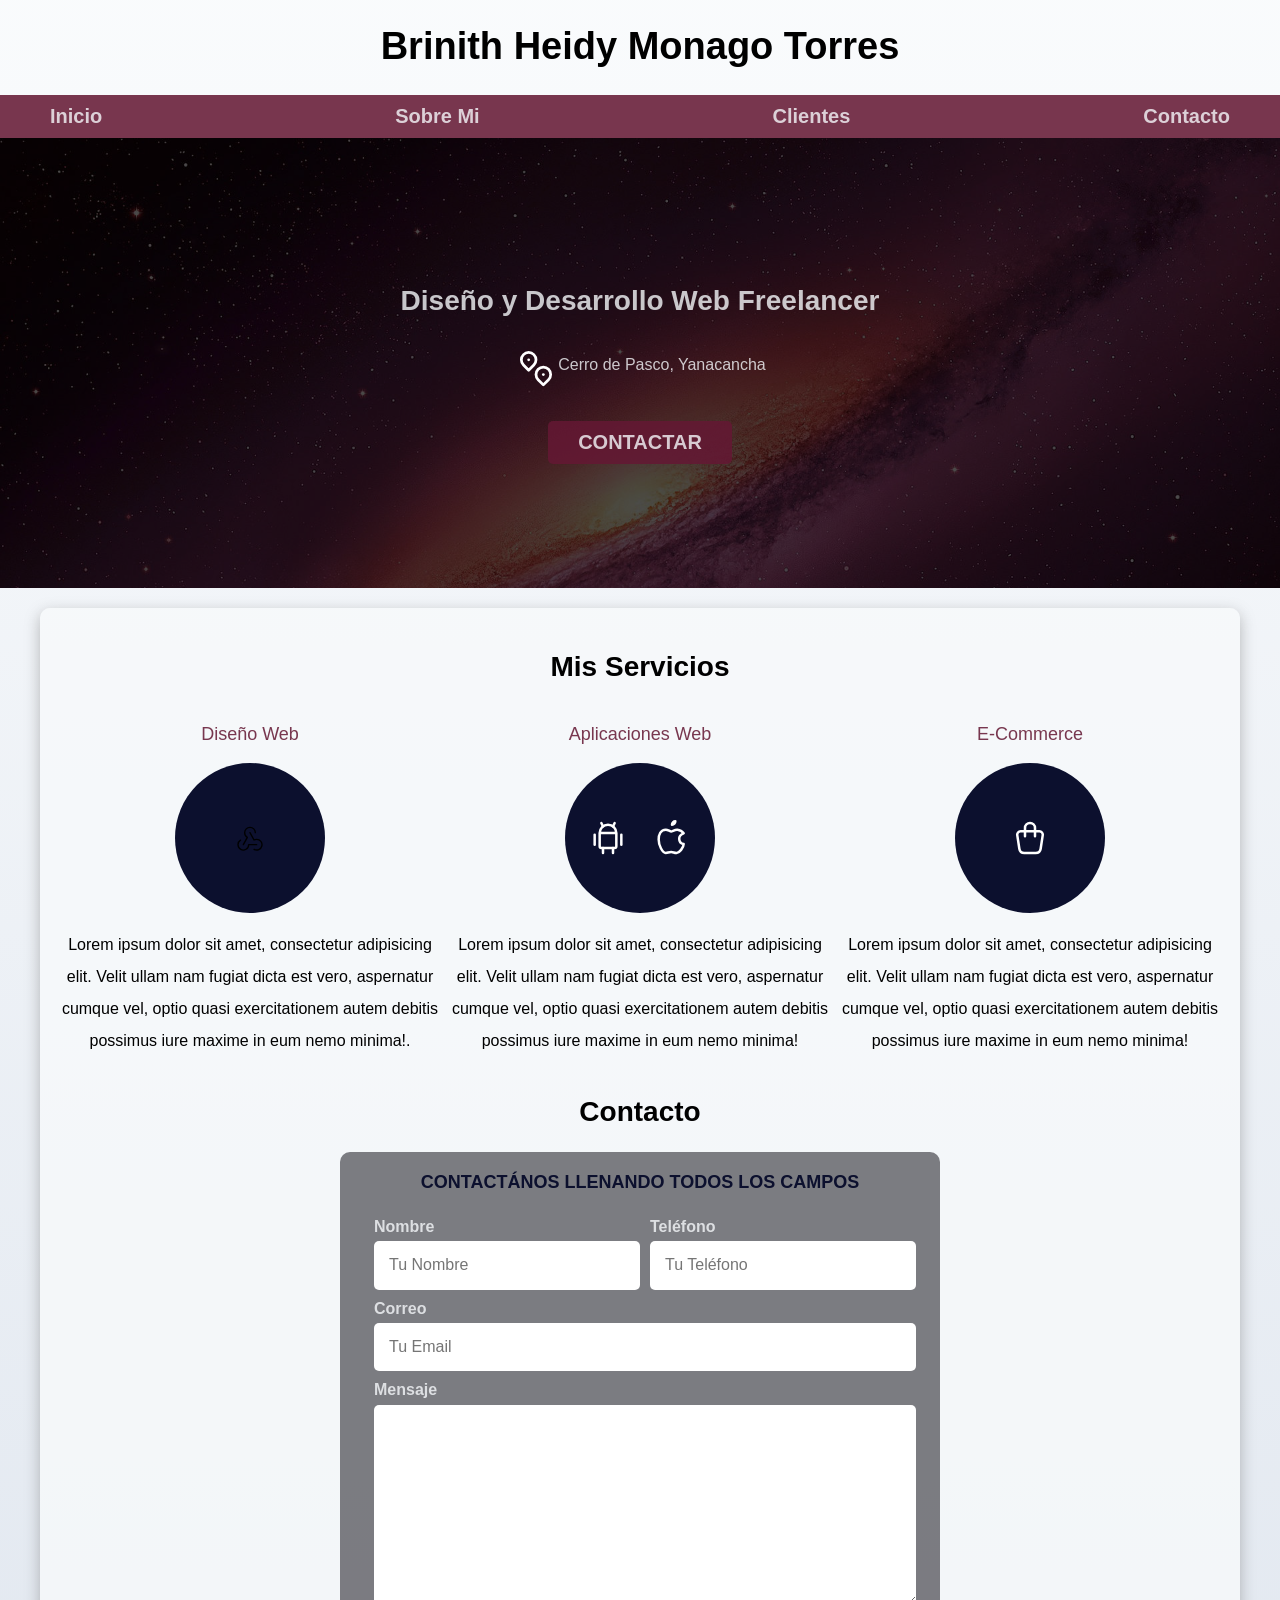
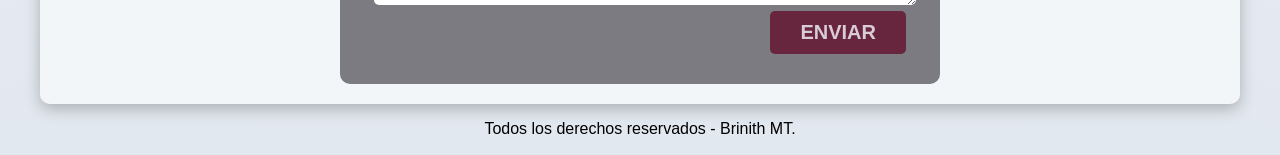
==== index.html @ 0daf90bd "primer commit" ====
<!DOCTYPE html>
<html lang="en">
<head>
    <meta charset="UTF-8">
    <meta name="viewport" content="width=device-width, initial-scale=1.0">
    <title>Diseñador Freelancer</title>
    <link rel="preload" href="css/normalize.css" as="style">
    <link rel="stylesheet" href="css/normalize.css">
    <link href="https://fonts.googleapis.com/css2?family=Krub:wght@400;700&display=swap" rel="stylesheet">
    <link rel="preload" href="css/styles.css" as="style">
    <link href="css/styles.css" rel="stylesheet">
</head>
<body>
    <header>
        <h1 class="titulo">Brinith Heidy Monago Torres</h1>
    </header>

    <div class="nav-bg">
        <nav class="navegacion-principal contenedor">
            <a href="inicio.html">Inicio</a>
            <a href="sobre-mi.html">Sobre Mi</a>
            <a href="clientes.html">Clientes</a>
            <a href="contacto.html">Contacto</a>
        </nav>
    </div>
    
    <section class="hero">
        <div class="contenido-hero">
            <h2>Diseño y Desarrollo Web <span> Freelancer</span></h2> 
            <div class="ubicacion">
                <svg xmlns="http://www.w3.org/2000/svg" width="44" height="44" viewBox="0 0 24 24" fill="none" stroke="#ffffff" stroke-width="1.5" stroke-linecap="round" stroke-linejoin="round" class="icon icon-tabler icons-tabler-outline icon-tabler-map-pins"><path stroke="none" d="M0 0h24v24H0z" fill="none"/><path d="M10.828 9.828a4 4 0 1 0 -5.656 0l2.828 2.829l2.828 -2.829" />
                    <path d="M8 7l0 .01" />
                    <path d="M18.828 17.828a4 4 0 1 0 -5.656 0l2.828 2.829l2.828 -2.829" />
                    <path d="M16 15l0 .01" />
                </svg>
                <p>Cerro de Pasco, Yanacancha</p>
            </div>
            <a class="boton" href="#">Contactar</a>
        </div> <!-- .contenido-hero --> 
    </section>
    
    <main class="contenedor sombra">
        <h2>Mis Servicios</h2>

        <div class="servicios">
            <section class="servicio">
                <h3>Diseño Web</h3>
                <div class="iconos">
                     <svg
            xmlns="http://www.w3.org/2000/svg"
            width="32"
            height="32"
            viewBox="0 0 24 24"
            fill="none"
            stroke="#000000"
            stroke-width="1"
            stroke-linecap="round"
            stroke-linejoin="round"
            >
            <path d="M4.876 13.61a4 4 0 1 0 6.124 3.39h6" />
            <path d="M15.066 20.502a4 4 0 1 0 1.934 -7.502c-.706 0 -1.424 .179 -2 .5l-3 -5.5" />
            <path d="M16 8a4 4 0 1 0 -8 0c0 1.506 .77 2.818 2 3.5l-3 5.5" />
            </svg>
                </div>
                <p>Lorem ipsum dolor sit amet, consectetur adipisicing elit. Velit ullam nam fugiat dicta est vero, aspernatur cumque vel, optio quasi exercitationem autem debitis possimus iure maxime in eum nemo minima!.</p>
            </section>
        
            <section class="servicio">
                <h3>Aplicaciones Web</h3>
                <div class="iconos">
                    <svg xmlns="http://www.w3.org/2000/svg" width="40" height="40" viewBox="0 0 24 24" fill="none" stroke="#ffffff" stroke-width="1.5" stroke-linecap="round" stroke-linejoin="round" class="icon icon-tabler icons-tabler-outline icon-tabler-brand-android"><path stroke="none" d="M0 0h24v24H0z" fill="none"/><path d="M4 10l0 6" /><path d="M20 10l0 6" /><path d="M7 9h10v8a1 1 0 0 1 -1 1h-8a1 1 0 0 1 -1 -1v-8a5 5 0 0 1 10 0" />
                        <path d="M8 3l1 2" />
                        <path d="M16 3l-1 2" />
                        <path d="M9 18l0 3" />
                        <path d="M15 18l0 3" />
                    </svg>
                    <svg xmlns="http://www.w3.org/2000/svg" width="40" height="40" viewBox="0 0 24 24" fill="none" stroke="#ffffff" stroke-width="1.5" stroke-linecap="round" stroke-linejoin="round" class="icon icon-tabler icons-tabler-outline icon-tabler-brand-apple">
                        <path stroke="none" d="M0 0h24v24H0z" fill="none"/>
                        <path d="M8.286 7.008c-3.216 0 -4.286 3.23 -4.286 5.92c0 3.229 2.143 8.072 4.286 8.072c1.165 -.05 1.799 -.538 3.214 -.538c1.406 0 1.607 .538 3.214 .538s4.286 -3.229 4.286 -5.381c-.03 -.011 -2.649 -.434 -2.679 -3.23c-.02 -2.335 2.589 -3.179 2.679 -3.228c-1.096 -1.606 -3.162 -2.113 -3.75 -2.153c-1.535 -.12 -3.032 1.077 -3.75 1.077c-.729 0 -2.036 -1.077 -3.214 -1.077" />
                        <path d="M12 4a2 2 0 0 0 2 -2a2 2 0 0 0 -2 2" />
                    </svg>
                    
                </div>
                <p>Lorem ipsum dolor sit amet, consectetur adipisicing elit. Velit ullam nam fugiat dicta est vero, aspernatur cumque vel, optio quasi exercitationem autem debitis possimus iure maxime in eum nemo minima!</p>
            </section>

            <section class="servicio">
                <h3>E-Commerce</h3>
                <div class="iconos">
                    <svg xmlns="http://www.w3.org/2000/svg" width="40" height="40" viewBox="0 0 24 24" fill="none" stroke="#ffffff" stroke-width="1.5" stroke-linecap="round" stroke-linejoin="round" class="icon icon-tabler icons-tabler-outline icon-tabler-shopping-bag"><path stroke="none" d="M0 0h24v24H0z" fill="none"/>
                        <path d="M6.331 8h11.339a2 2 0 0 1 1.977 2.304l-1.255 8.152a3 3 0 0 1 -2.966 2.544h-6.852a3 3 0 0 1 -2.965 -2.544l-1.255 -8.152a2 2 0 0 1 1.977 -2.304" />
                        <path d="M9 11v-5a3 3 0 0 1 6 0v5" />
                    </svg>
                </div>
                <p>Lorem ipsum dolor sit amet, consectetur adipisicing elit. Velit ullam nam fugiat dicta est vero, aspernatur cumque vel, optio quasi exercitationem autem debitis possimus iure maxime in eum nemo minima!</p>
            </section>
        </div> <!--.servicios-->
    
        <section>
            <h2>Contacto</h2>

            <form class="formulario">
                <fieldset>
                    <legend>Contactános llenando todos los campos</legend>

                    <div class="contenedor-campos">
                        <div class="campo">
                            <label>Nombre</label>
                            <input class="input-text" type="text" placeholder="Tu Nombre">
                        </div>

                        <div class="campo">
                            <label>Teléfono</label>
                            <input class="input-text" type="tel" placeholder="Tu Teléfono">
                        </div>

                        <div class="campo">
                            <label>Correo</label>
                            <input class="input-text" type="email" placeholder="Tu Email">
                        </div>
                
                        <div class="campo">
                            <label>Mensaje</label>
                            <textarea class="input-text"></textarea>
                        </div>
                    </div> <!-- .contenedor-campos -->

                    <div class="alinear-derecha flex">
                        <input class="boton w-sm-100" type="submit" value="Enviar">
                    </div>
                </fieldset>
            </form>
        </section>

    </main>
    
    <footer class="footer">
        <p>Todos los derechos reservados - Brinith MT.</p>
    </footer>



</body>
</html>
---- css/styles.css ----
:root {
    --blanco: #f8fafcc9;
    --oscuro: #171c49;
    --primario: #0c102e;
    --secundario: #641833dc;
    --gris: #515258bd;
    --grisClaro: #E2E8F0;
}
/*  Globales **/
html {
    font-size: 62.5%;
    box-sizing: border-box; /* Hack para Box Model **/
    scroll-snap-type: y mandatory;
}
/** Scroll Snap**/
.servicios,
.navegacion-principal,
.formulario {
    scroll-snap-align: center;
    scroll-snap-stop: always;
}

*, *:before, *:after {
    box-sizing: inherit;
}
body {
    font-size: 16px; /* 1rem = 10px */
    font-family: 'Gill Sans', sans-serif;
    background-image: linear-gradient(to top, var(--grisClaro) 0%, var(--blanco) 100% );
}
.contenedor {
    max-width: 120rem;
    margin: 0 auto;
}
.boton {
    background-color: var(--secundario);
    color: var(--blanco);
    padding: 1rem 3rem;
    margin-top: 3rem;
    font-size: 2rem;
    text-decoration: none;
    text-transform: uppercase;
    font-weight: bold;
    border-radius: .5rem;
    width: 90%;
    text-align: center;
    border: none;
}
@media (min-width: 768px) {
    .boton {
        width: auto;
    }
}
.boton:hover {
    cursor: pointer;
}

.sombra {
    box-shadow: 0px 5px 15px 0px rgba(112,112,112,0.48);
    background-color: var(--blanco);
    padding: 2rem;
    border-radius: 1rem;
}

/* Tipografia */
h1 {
    font-size: 3.8rem;
}
h2 {
    font-size: 2.8rem;
}
h3 {
    font-size: 1.8rem;
}
h1,h2,h3 {
    text-align: center;
}


/* Titulos */
.titulo span {
    font-size: 2rem;
}

/** Utilidades **/
.w-sm-100 {
    width: 100%;
}
@media (min-width: 768px) {
    .w-sm-100 {
        width: auto;
    }
}
.flex {
    display: flex;
}
.alinear-derecha {
    justify-content: flex-end;
}

/* Navegacion Principal */
.nav-bg {
    background-color: var(--secundario);
}
.navegacion-principal {
    display: flex;
    flex-direction: column;
}
@media (min-width: 768px) {
    .navegacion-principal {
        flex-direction: row;
        justify-content: space-between;
    }
}

.navegacion-principal a {
    display: block;
    text-align: center;
    color: var(--blanco);
    text-decoration: none;
    font-size: 2rem;
    font-weight: 700;
    padding: 1rem;
}
.navegacion-principal a:hover {
    background-color: var(--primario);
    color: var(--oscuro);
}

/* Hero */
.hero {
    background-image: url(../img/hero.jpg);
    background-repeat: no-repeat;
    background-size: cover;
    height: 450px;
    position: relative;
    margin-bottom: 2rem;
}
.contenido-hero {
    position: absolute;
    background-color: rgba( 0,0,0, .7 ); /** Anterior **/
    background-color: rgb( 0 0 0 / 70% );
    width: 100%;
    height: 100%;

    display: flex;
    flex-direction: column;
    align-items: center;
    justify-content: center;

}
.contenido-hero h2, 
.contenido-hero p {
    color: var(--blanco);
}
.contenido-hero .ubicacion {
    display: flex;
    align-items: flex-end;
}



/** Servicios **/
@media (min-width: 768px) {
    .servicios {
        display: grid;
        grid-template-columns: repeat(3, 1fr);
        column-gap: 1rem;
    }
}

.servicio {
    display: flex;
    flex-direction: column;
    align-items: center;
}
.servicio h3 {
    color: var(--secundario);
    font-weight: normal;
}
.servicio p {
    line-height: 2;
    text-align: center;
}
.servicio .iconos {
    height: 15rem;
    width: 15rem;
    background-color: var(--primario);
    border-radius: 50%;
    display: flex;
    justify-content: space-evenly;
    align-items: center;
}

/** Contacto **/
.formulario {
    background-color: var(--gris);
    width: min( 60rem, 100% ); /** Utilizar el valor más pequeño **/
    margin: 0 auto;
    padding: 2rem;
    border-radius: 1rem;
}

.formulario fieldset {
    border: none;
}
.formulario legend {
    text-align: center;
    font-size: 1.8rem;
    text-transform: uppercase;
    font-weight: 700;
    margin-bottom: 2rem;
    color: var(--primario);
}

@media (min-width: 768px) {
    .contenedor-campos {
        display: grid;
        grid-template-columns: 50% 50%;
        grid-template-rows: auto auto 20rem ;
        column-gap: 1rem;
    }

    .campo:nth-child(3),
    .campo:nth-child(4) {
        grid-column: 1 / 3;
    }
}
.campo {
    margin-bottom: 1rem;
}
.campo label {
    color: var(--blanco);
    font-weight: bold;
    margin-bottom: .5rem;
    display: block;
}
.campo textarea {
    height: 20rem;
}

.input-text {
    width: 100%;
    border: none;
    padding: 1.5rem;
    border-radius: .5rem;
}

/** Footer **/
.footer {
    text-align: center;
}
---- css/styles.css ----
:root {
    --blanco: #f8fafcc9;
    --oscuro: #171c49;
    --primario: #0c102e;
    --secundario: #641833dc;
    --gris: #515258bd;
    --grisClaro: #E2E8F0;
}
/*  Globales **/
html {
    font-size: 62.5%;
    box-sizing: border-box; /* Hack para Box Model **/
    scroll-snap-type: y mandatory;
}
/** Scroll Snap**/
.servicios,
.navegacion-principal,
.formulario {
    scroll-snap-align: center;
    scroll-snap-stop: always;
}

*, *:before, *:after {
    box-sizing: inherit;
}
body {
    font-size: 16px; /* 1rem = 10px */
    font-family: 'Gill Sans', sans-serif;
    background-image: linear-gradient(to top, var(--grisClaro) 0%, var(--blanco) 100% );
}
.contenedor {
    max-width: 120rem;
    margin: 0 auto;
}
.boton {
    background-color: var(--secundario);
    color: var(--blanco);
    padding: 1rem 3rem;
    margin-top: 3rem;
    font-size: 2rem;
    text-decoration: none;
    text-transform: uppercase;
    font-weight: bold;
    border-radius: .5rem;
    width: 90%;
    text-align: center;
    border: none;
}
@media (min-width: 768px) {
    .boton {
        width: auto;
    }
}
.boton:hover {
    cursor: pointer;
}

.sombra {
    box-shadow: 0px 5px 15px 0px rgba(112,112,112,0.48);
    background-color: var(--blanco);
    padding: 2rem;
    border-radius: 1rem;
}

/* Tipografia */
h1 {
    font-size: 3.8rem;
}
h2 {
    font-size: 2.8rem;
}
h3 {
    font-size: 1.8rem;
}
h1,h2,h3 {
    text-align: center;
}


/* Titulos */
.titulo span {
    font-size: 2rem;
}

/** Utilidades **/
.w-sm-100 {
    width: 100%;
}
@media (min-width: 768px) {
    .w-sm-100 {
        width: auto;
    }
}
.flex {
    display: flex;
}
.alinear-derecha {
    justify-content: flex-end;
}

/* Navegacion Principal */
.nav-bg {
    background-color: var(--secundario);
}
.navegacion-principal {
    display: flex;
    flex-direction: column;
}
@media (min-width: 768px) {
    .navegacion-principal {
        flex-direction: row;
        justify-content: space-between;
    }
}

.navegacion-principal a {
    display: block;
    text-align: center;
    color: var(--blanco);
    text-decoration: none;
    font-size: 2rem;
    font-weight: 700;
    padding: 1rem;
}
.navegacion-principal a:hover {
    background-color: var(--primario);
    color: var(--oscuro);
}

/* Hero */
.hero {
    background-image: url(../img/hero.jpg);
    background-repeat: no-repeat;
    background-size: cover;
    height: 450px;
    position: relative;
    margin-bottom: 2rem;
}
.contenido-hero {
    position: absolute;
    background-color: rgba( 0,0,0, .7 ); /** Anterior **/
    background-color: rgb( 0 0 0 / 70% );
    width: 100%;
    height: 100%;

    display: flex;
    flex-direction: column;
    align-items: center;
    justify-content: center;

}
.contenido-hero h2, 
.contenido-hero p {
    color: var(--blanco);
}
.contenido-hero .ubicacion {
    display: flex;
    align-items: flex-end;
}



/** Servicios **/
@media (min-width: 768px) {
    .servicios {
        display: grid;
        grid-template-columns: repeat(3, 1fr);
        column-gap: 1rem;
    }
}

.servicio {
    display: flex;
    flex-direction: column;
    align-items: center;
}
.servicio h3 {
    color: var(--secundario);
    font-weight: normal;
}
.servicio p {
    line-height: 2;
    text-align: center;
}
.servicio .iconos {
    height: 15rem;
    width: 15rem;
    background-color: var(--primario);
    border-radius: 50%;
    display: flex;
    justify-content: space-evenly;
    align-items: center;
}

/** Contacto **/
.formulario {
    background-color: var(--gris);
    width: min( 60rem, 100% ); /** Utilizar el valor más pequeño **/
    margin: 0 auto;
    padding: 2rem;
    border-radius: 1rem;
}

.formulario fieldset {
    border: none;
}
.formulario legend {
    text-align: center;
    font-size: 1.8rem;
    text-transform: uppercase;
    font-weight: 700;
    margin-bottom: 2rem;
    color: var(--primario);
}

@media (min-width: 768px) {
    .contenedor-campos {
        display: grid;
        grid-template-columns: 50% 50%;
        grid-template-rows: auto auto 20rem ;
        column-gap: 1rem;
    }

    .campo:nth-child(3),
    .campo:nth-child(4) {
        grid-column: 1 / 3;
    }
}
.campo {
    margin-bottom: 1rem;
}
.campo label {
    color: var(--blanco);
    font-weight: bold;
    margin-bottom: .5rem;
    display: block;
}
.campo textarea {
    height: 20rem;
}

.input-text {
    width: 100%;
    border: none;
    padding: 1.5rem;
    border-radius: .5rem;
}

/** Footer **/
.footer {
    text-align: center;
}
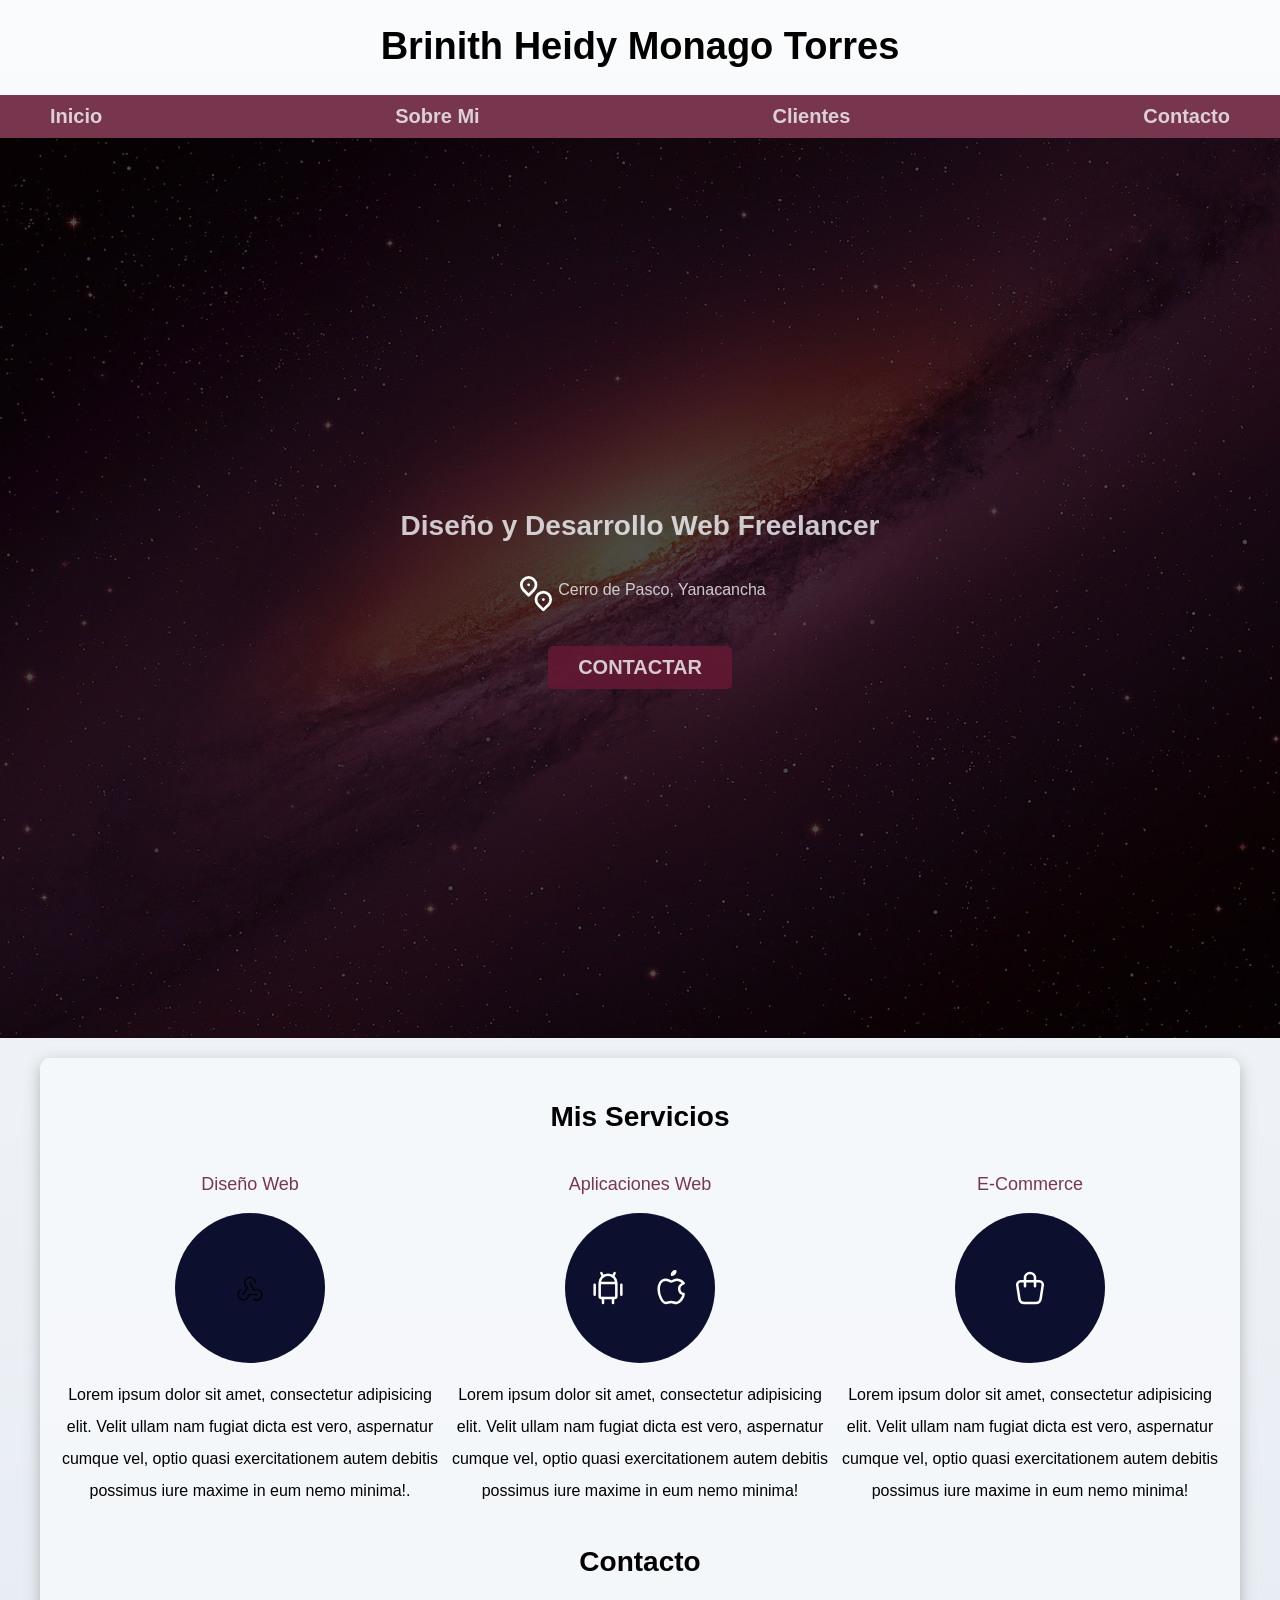
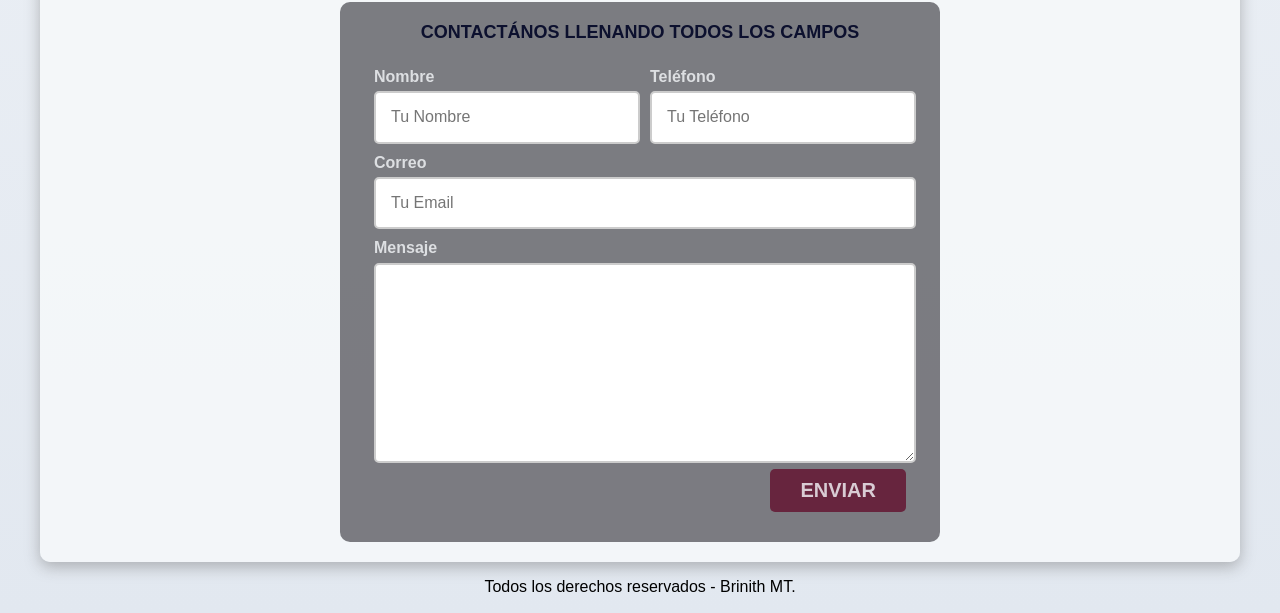
==== commit 8d6847a3: "Actualicé el java script" ====
--- a/index.html
+++ b/index.html
@@ -1,144 +1,153 @@
-<!DOCTYPE html>
-<html lang="en">
-<head>
-    <meta charset="UTF-8">
-    <meta name="viewport" content="width=device-width, initial-scale=1.0">
-    <title>Diseñador Freelancer</title>
-    <link rel="preload" href="css/normalize.css" as="style">
-    <link rel="stylesheet" href="css/normalize.css">
-    <link href="https://fonts.googleapis.com/css2?family=Krub:wght@400;700&display=swap" rel="stylesheet">
-    <link rel="preload" href="css/styles.css" as="style">
-    <link href="css/styles.css" rel="stylesheet">
-</head>
-<body>
-    <header>
-        <h1 class="titulo">Brinith Heidy Monago Torres</h1>
-    </header>
+    <!DOCTYPE html>
+    <html lang="en">
+    <head>
+        <meta charset="UTF-8">
+        <meta name="viewport" content="width=device-width, initial-scale=1.0">
+        <title>Diseñador Freelancer</title>
+        <link rel="preload" href="css/normalize.css" as="style">
+        <link rel="stylesheet" href="css/normalize.css">
+        <link href="https://fonts.googleapis.com/css2?family=Krub:wght@400;700&display=swap" rel="stylesheet">
+        <link rel="preload" href="css/styles.css" as="style">
+        <link href="css/styles.css" rel="stylesheet">
+    </head>
 
-    <div class="nav-bg">
-        <nav class="navegacion-principal contenedor">
-            <a href="inicio.html">Inicio</a>
-            <a href="sobre-mi.html">Sobre Mi</a>
-            <a href="clientes.html">Clientes</a>
-            <a href="contacto.html">Contacto</a>
-        </nav>
-    </div>
-    
-    <section class="hero">
-        <div class="contenido-hero">
-            <h2>Diseño y Desarrollo Web <span> Freelancer</span></h2> 
-            <div class="ubicacion">
-                <svg xmlns="http://www.w3.org/2000/svg" width="44" height="44" viewBox="0 0 24 24" fill="none" stroke="#ffffff" stroke-width="1.5" stroke-linecap="round" stroke-linejoin="round" class="icon icon-tabler icons-tabler-outline icon-tabler-map-pins"><path stroke="none" d="M0 0h24v24H0z" fill="none"/><path d="M10.828 9.828a4 4 0 1 0 -5.656 0l2.828 2.829l2.828 -2.829" />
-                    <path d="M8 7l0 .01" />
-                    <path d="M18.828 17.828a4 4 0 1 0 -5.656 0l2.828 2.829l2.828 -2.829" />
-                    <path d="M16 15l0 .01" />
+    <script src="js/script.js"></script>
+
+    </body>
+    <body>
+        <header>
+            <h1 class="titulo">Brinith Heidy Monago Torres</h1>
+        </header>
+
+        <div class="nav-bg">
+            <nav class="navegacion-principal contenedor">
+                <a href="inicio.html">Inicio</a>
+                <a href="sobre-mi.html">Sobre Mi</a>
+                <a href="clientes.html">Clientes</a>
+                <a href="contacto.html">Contacto</a>
+            </nav>
+        </div>
+        
+        <section class="hero">
+            <div class="contenido-hero">
+                <h2>Diseño y Desarrollo Web <span> Freelancer</span></h2> 
+                <div class="ubicacion">
+                    <svg xmlns="http://www.w3.org/2000/svg" width="44" height="44" viewBox="0 0 24 24" fill="none" stroke="#ffffff" stroke-width="1.5" stroke-linecap="round" stroke-linejoin="round" class="icon icon-tabler icons-tabler-outline icon-tabler-map-pins"><path stroke="none" d="M0 0h24v24H0z" fill="none"/><path d="M10.828 9.828a4 4 0 1 0 -5.656 0l2.828 2.829l2.828 -2.829" />
+                        <path d="M8 7l0 .01" />
+                        <path d="M18.828 17.828a4 4 0 1 0 -5.656 0l2.828 2.829l2.828 -2.829" />
+                        <path d="M16 15l0 .01" />
+                    </svg>
+                    <p>Cerro de Pasco, Yanacancha</p>
+                </div>
+                <a class="boton" href="#">Contactar</a>
+            </div> <!-- .contenido-hero --> 
+        </section>
+        
+        <button id="btnTop">ir arriba</button>
+            
+        
+        
+        <main class="contenedor sombra">
+            <h2>Mis Servicios</h2>
+
+            <div class="servicios">
+                <section class="servicio">
+                    <h3>Diseño Web</h3>
+                    <div class="iconos">
+                        <svg
+                xmlns="http://www.w3.org/2000/svg"
+                width="32"
+                height="32"
+                viewBox="0 0 24 24"
+                fill="none"
+                stroke="#000000"
+                stroke-width="1"
+                stroke-linecap="round"
+                stroke-linejoin="round"
+                >
+                <path d="M4.876 13.61a4 4 0 1 0 6.124 3.39h6" />
+                <path d="M15.066 20.502a4 4 0 1 0 1.934 -7.502c-.706 0 -1.424 .179 -2 .5l-3 -5.5" />
+                <path d="M16 8a4 4 0 1 0 -8 0c0 1.506 .77 2.818 2 3.5l-3 5.5" />
                 </svg>
-                <p>Cerro de Pasco, Yanacancha</p>
-            </div>
-            <a class="boton" href="#">Contactar</a>
-        </div> <!-- .contenido-hero --> 
-    </section>
-    
-    <main class="contenedor sombra">
-        <h2>Mis Servicios</h2>
+                    </div>
+                    <p>Lorem ipsum dolor sit amet, consectetur adipisicing elit. Velit ullam nam fugiat dicta est vero, aspernatur cumque vel, optio quasi exercitationem autem debitis possimus iure maxime in eum nemo minima!.</p>
+                </section>
+            
+                <section class="servicio">
+                    <h3>Aplicaciones Web</h3>
+                    <div class="iconos">
+                        <svg xmlns="http://www.w3.org/2000/svg" width="40" height="40" viewBox="0 0 24 24" fill="none" stroke="#ffffff" stroke-width="1.5" stroke-linecap="round" stroke-linejoin="round" class="icon icon-tabler icons-tabler-outline icon-tabler-brand-android"><path stroke="none" d="M0 0h24v24H0z" fill="none"/><path d="M4 10l0 6" /><path d="M20 10l0 6" /><path d="M7 9h10v8a1 1 0 0 1 -1 1h-8a1 1 0 0 1 -1 -1v-8a5 5 0 0 1 10 0" />
+                            <path d="M8 3l1 2" />
+                            <path d="M16 3l-1 2" />
+                            <path d="M9 18l0 3" />
+                            <path d="M15 18l0 3" />
+                        </svg>
+                        <svg xmlns="http://www.w3.org/2000/svg" width="40" height="40" viewBox="0 0 24 24" fill="none" stroke="#ffffff" stroke-width="1.5" stroke-linecap="round" stroke-linejoin="round" class="icon icon-tabler icons-tabler-outline icon-tabler-brand-apple">
+                            <path stroke="none" d="M0 0h24v24H0z" fill="none"/>
+                            <path d="M8.286 7.008c-3.216 0 -4.286 3.23 -4.286 5.92c0 3.229 2.143 8.072 4.286 8.072c1.165 -.05 1.799 -.538 3.214 -.538c1.406 0 1.607 .538 3.214 .538s4.286 -3.229 4.286 -5.381c-.03 -.011 -2.649 -.434 -2.679 -3.23c-.02 -2.335 2.589 -3.179 2.679 -3.228c-1.096 -1.606 -3.162 -2.113 -3.75 -2.153c-1.535 -.12 -3.032 1.077 -3.75 1.077c-.729 0 -2.036 -1.077 -3.214 -1.077" />
+                            <path d="M12 4a2 2 0 0 0 2 -2a2 2 0 0 0 -2 2" />
+                        </svg>
+                        
+                    </div>
+                    <p>Lorem ipsum dolor sit amet, consectetur adipisicing elit. Velit ullam nam fugiat dicta est vero, aspernatur cumque vel, optio quasi exercitationem autem debitis possimus iure maxime in eum nemo minima!</p>
+                </section>
 
-        <div class="servicios">
-            <section class="servicio">
-                <h3>Diseño Web</h3>
-                <div class="iconos">
-                     <svg
-            xmlns="http://www.w3.org/2000/svg"
-            width="32"
-            height="32"
-            viewBox="0 0 24 24"
-            fill="none"
-            stroke="#000000"
-            stroke-width="1"
-            stroke-linecap="round"
-            stroke-linejoin="round"
-            >
-            <path d="M4.876 13.61a4 4 0 1 0 6.124 3.39h6" />
-            <path d="M15.066 20.502a4 4 0 1 0 1.934 -7.502c-.706 0 -1.424 .179 -2 .5l-3 -5.5" />
-            <path d="M16 8a4 4 0 1 0 -8 0c0 1.506 .77 2.818 2 3.5l-3 5.5" />
-            </svg>
-                </div>
-                <p>Lorem ipsum dolor sit amet, consectetur adipisicing elit. Velit ullam nam fugiat dicta est vero, aspernatur cumque vel, optio quasi exercitationem autem debitis possimus iure maxime in eum nemo minima!.</p>
-            </section>
+                <section class="servicio">
+                    <h3>E-Commerce</h3>
+                    <div class="iconos">
+                        <svg xmlns="http://www.w3.org/2000/svg" width="40" height="40" viewBox="0 0 24 24" fill="none" stroke="#ffffff" stroke-width="1.5" stroke-linecap="round" stroke-linejoin="round" class="icon icon-tabler icons-tabler-outline icon-tabler-shopping-bag"><path stroke="none" d="M0 0h24v24H0z" fill="none"/>
+                            <path d="M6.331 8h11.339a2 2 0 0 1 1.977 2.304l-1.255 8.152a3 3 0 0 1 -2.966 2.544h-6.852a3 3 0 0 1 -2.965 -2.544l-1.255 -8.152a2 2 0 0 1 1.977 -2.304" />
+                            <path d="M9 11v-5a3 3 0 0 1 6 0v5" />
+                        </svg>
+                    </div>
+                    <p>Lorem ipsum dolor sit amet, consectetur adipisicing elit. Velit ullam nam fugiat dicta est vero, aspernatur cumque vel, optio quasi exercitationem autem debitis possimus iure maxime in eum nemo minima!</p>
+                </section>
+            </div> <!--.servicios-->
         
-            <section class="servicio">
-                <h3>Aplicaciones Web</h3>
-                <div class="iconos">
-                    <svg xmlns="http://www.w3.org/2000/svg" width="40" height="40" viewBox="0 0 24 24" fill="none" stroke="#ffffff" stroke-width="1.5" stroke-linecap="round" stroke-linejoin="round" class="icon icon-tabler icons-tabler-outline icon-tabler-brand-android"><path stroke="none" d="M0 0h24v24H0z" fill="none"/><path d="M4 10l0 6" /><path d="M20 10l0 6" /><path d="M7 9h10v8a1 1 0 0 1 -1 1h-8a1 1 0 0 1 -1 -1v-8a5 5 0 0 1 10 0" />
-                        <path d="M8 3l1 2" />
-                        <path d="M16 3l-1 2" />
-                        <path d="M9 18l0 3" />
-                        <path d="M15 18l0 3" />
-                    </svg>
-                    <svg xmlns="http://www.w3.org/2000/svg" width="40" height="40" viewBox="0 0 24 24" fill="none" stroke="#ffffff" stroke-width="1.5" stroke-linecap="round" stroke-linejoin="round" class="icon icon-tabler icons-tabler-outline icon-tabler-brand-apple">
-                        <path stroke="none" d="M0 0h24v24H0z" fill="none"/>
-                        <path d="M8.286 7.008c-3.216 0 -4.286 3.23 -4.286 5.92c0 3.229 2.143 8.072 4.286 8.072c1.165 -.05 1.799 -.538 3.214 -.538c1.406 0 1.607 .538 3.214 .538s4.286 -3.229 4.286 -5.381c-.03 -.011 -2.649 -.434 -2.679 -3.23c-.02 -2.335 2.589 -3.179 2.679 -3.228c-1.096 -1.606 -3.162 -2.113 -3.75 -2.153c-1.535 -.12 -3.032 1.077 -3.75 1.077c-.729 0 -2.036 -1.077 -3.214 -1.077" />
-                        <path d="M12 4a2 2 0 0 0 2 -2a2 2 0 0 0 -2 2" />
-                    </svg>
+            <section>
+                <h2>Contacto</h2>
+
+                <form class="formulario">
+                    <fieldset>
+                        <legend>Contactános llenando todos los campos</legend>
+
+                        <div class="contenedor-campos">
+                            <div class="campo">
+                                <label>Nombre</label>
+                                <input class="input-text" type="text" placeholder="Tu Nombre">
+                            </div>
+
+                            <div class="campo">
+                                <label>Teléfono</label>
+                                <input class="input-text" type="tel" placeholder="Tu Teléfono">
+                            </div>
+
+                            <div class="campo">
+                                <label>Correo</label>
+                                <input class="input-text" type="email" placeholder="Tu Email">
+                            </div>
                     
-                </div>
-                <p>Lorem ipsum dolor sit amet, consectetur adipisicing elit. Velit ullam nam fugiat dicta est vero, aspernatur cumque vel, optio quasi exercitationem autem debitis possimus iure maxime in eum nemo minima!</p>
+                            <div class="campo">
+                                <label>Mensaje</label>
+                                <textarea class="input-text"></textarea>
+                            </div>
+                        </div> <!-- .contenedor-campos -->
+
+                        <div class="alinear-derecha flex">
+                            <input class="boton w-sm-100" type="submit" value="Enviar">
+                        </div>
+                    </fieldset>
+                </form>
             </section>
 
-            <section class="servicio">
-                <h3>E-Commerce</h3>
-                <div class="iconos">
-                    <svg xmlns="http://www.w3.org/2000/svg" width="40" height="40" viewBox="0 0 24 24" fill="none" stroke="#ffffff" stroke-width="1.5" stroke-linecap="round" stroke-linejoin="round" class="icon icon-tabler icons-tabler-outline icon-tabler-shopping-bag"><path stroke="none" d="M0 0h24v24H0z" fill="none"/>
-                        <path d="M6.331 8h11.339a2 2 0 0 1 1.977 2.304l-1.255 8.152a3 3 0 0 1 -2.966 2.544h-6.852a3 3 0 0 1 -2.965 -2.544l-1.255 -8.152a2 2 0 0 1 1.977 -2.304" />
-                        <path d="M9 11v-5a3 3 0 0 1 6 0v5" />
-                    </svg>
-                </div>
-                <p>Lorem ipsum dolor sit amet, consectetur adipisicing elit. Velit ullam nam fugiat dicta est vero, aspernatur cumque vel, optio quasi exercitationem autem debitis possimus iure maxime in eum nemo minima!</p>
-            </section>
-        </div> <!--.servicios-->
-    
-        <section>
-            <h2>Contacto</h2>
+        </main>
+        
+        <footer class="footer">
+            <p>Todos los derechos reservados - Brinith MT.</p>
+        </footer>
 
-            <form class="formulario">
-                <fieldset>
-                    <legend>Contactános llenando todos los campos</legend>
-
-                    <div class="contenedor-campos">
-                        <div class="campo">
-                            <label>Nombre</label>
-                            <input class="input-text" type="text" placeholder="Tu Nombre">
-                        </div>
-
-                        <div class="campo">
-                            <label>Teléfono</label>
-                            <input class="input-text" type="tel" placeholder="Tu Teléfono">
-                        </div>
-
-                        <div class="campo">
-                            <label>Correo</label>
-                            <input class="input-text" type="email" placeholder="Tu Email">
-                        </div>
-                
-                        <div class="campo">
-                            <label>Mensaje</label>
-                            <textarea class="input-text"></textarea>
-                        </div>
-                    </div> <!-- .contenedor-campos -->
-
-                    <div class="alinear-derecha flex">
-                        <input class="boton w-sm-100" type="submit" value="Enviar">
-                    </div>
-                </fieldset>
-            </form>
-        </section>
-
-    </main>
-    
-    <footer class="footer">
-        <p>Todos los derechos reservados - Brinith MT.</p>
-    </footer>
+    </body>
+    <script src="js/script.js"></script>
+    </html>
 
 
-
-</body>
-</html>
--- a/css/styles.css
+++ b/css/styles.css
@@ -249,4 +249,90 @@
 /** Footer **/
 .footer {
     text-align: center;
+}
+
+
+
+/* ===============================
+   VALIDACIÓN VISUAL
+=============================== */
+
+.input-text {
+    border: 2px solid #ccc;
+    transition: border 0.3s ease;
+}
+
+/* Campo correcto */
+.input-text.correcto {
+    border-color: #22c55e; /* verde */
+}
+
+/* Campo con error */
+.input-text.error {
+    border-color: #ef4444; /* rojo */
+}
+
+/* ===============================
+   ANIMACIONES SCROLL
+=============================== */
+
+.animar {
+    opacity: 0;
+    transform: translateY(40px);
+    transition: all 0.6s ease;
+}
+
+.animar.visible {
+    opacity: 1;
+    transform: translateY(0);
+}
+
+/* BOTÓN FLOTANTE */
+.btn-flotante {
+    position: fixed;
+    bottom: 25px;
+    right: 25px;
+    background: #22c55e;
+    color: white;
+    font-size: 24px;
+    width: 60px;
+    height: 60px;
+    display: flex;
+    align-items: center;
+    justify-content: center;
+    border-radius: 50%;
+    text-decoration: none;
+    box-shadow: 0 5px 20px rgba(0,0,0,0.3);
+    z-index: 1000;
+
+    animation: flotar 2s infinite ease-in-out;
+    transition: 0.3s;
+}
+
+.btn-flotante:hover {
+    transform: scale(1.1);
+    background: #16a34a;
+}
+
+/* ANIMACIÓN */
+@keyframes flotar {
+    0% { transform: translateY(0); }
+    50% { transform: translateY(-8px); }
+    100% { transform: translateY(0); }
+}
+
+
+
+.hero {
+    height: 100vh;
+    background-image: url("../img/hero.jpg");
+    background-size: cover;
+    background-position: center;
+    background-repeat: no-repeat;
+}
+
+.contenido-hero {
+    position: relative;
+    z-index: 2;
+    transition: transform 0.1s linear;
 }
--- a/css/styles.css
+++ b/css/styles.css
@@ -249,4 +249,90 @@
 /** Footer **/
 .footer {
     text-align: center;
+}
+
+
+
+/* ===============================
+   VALIDACIÓN VISUAL
+=============================== */
+
+.input-text {
+    border: 2px solid #ccc;
+    transition: border 0.3s ease;
+}
+
+/* Campo correcto */
+.input-text.correcto {
+    border-color: #22c55e; /* verde */
+}
+
+/* Campo con error */
+.input-text.error {
+    border-color: #ef4444; /* rojo */
+}
+
+/* ===============================
+   ANIMACIONES SCROLL
+=============================== */
+
+.animar {
+    opacity: 0;
+    transform: translateY(40px);
+    transition: all 0.6s ease;
+}
+
+.animar.visible {
+    opacity: 1;
+    transform: translateY(0);
+}
+
+/* BOTÓN FLOTANTE */
+.btn-flotante {
+    position: fixed;
+    bottom: 25px;
+    right: 25px;
+    background: #22c55e;
+    color: white;
+    font-size: 24px;
+    width: 60px;
+    height: 60px;
+    display: flex;
+    align-items: center;
+    justify-content: center;
+    border-radius: 50%;
+    text-decoration: none;
+    box-shadow: 0 5px 20px rgba(0,0,0,0.3);
+    z-index: 1000;
+
+    animation: flotar 2s infinite ease-in-out;
+    transition: 0.3s;
+}
+
+.btn-flotante:hover {
+    transform: scale(1.1);
+    background: #16a34a;
+}
+
+/* ANIMACIÓN */
+@keyframes flotar {
+    0% { transform: translateY(0); }
+    50% { transform: translateY(-8px); }
+    100% { transform: translateY(0); }
+}
+
+
+
+.hero {
+    height: 100vh;
+    background-image: url("../img/hero.jpg");
+    background-size: cover;
+    background-position: center;
+    background-repeat: no-repeat;
+}
+
+.contenido-hero {
+    position: relative;
+    z-index: 2;
+    transition: transform 0.1s linear;
 }
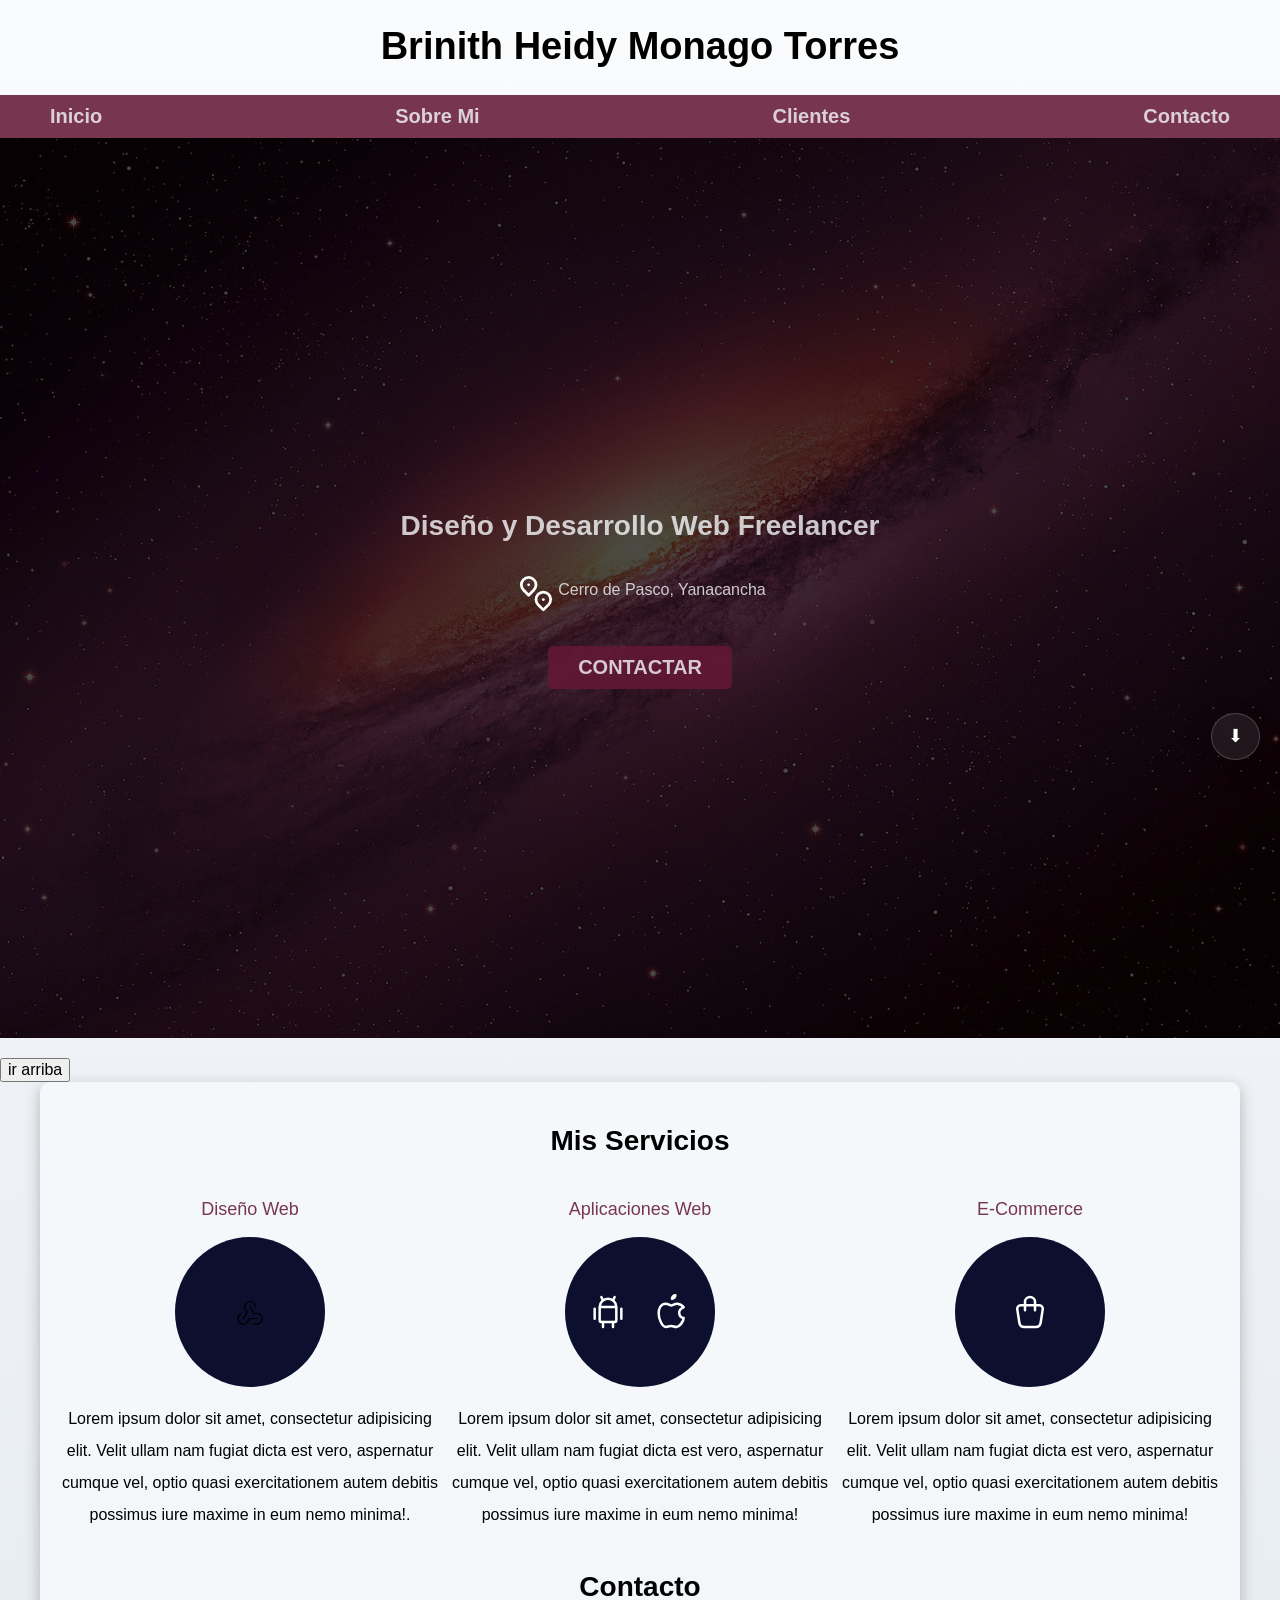
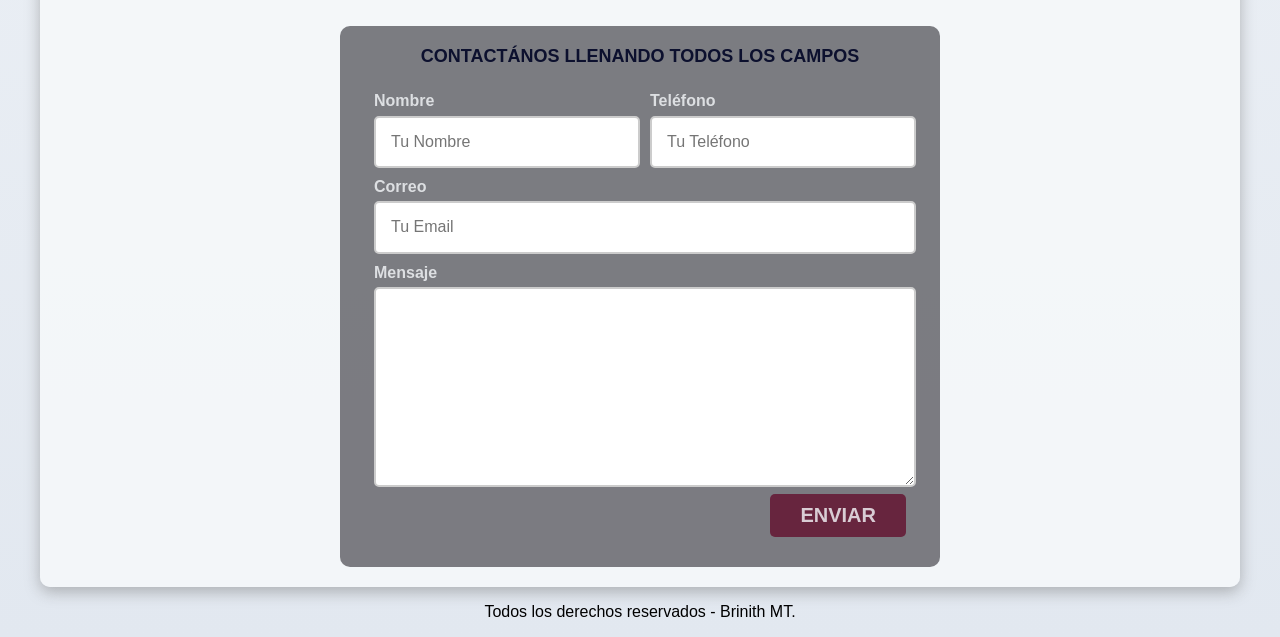
==== commit 98d3dc8e: "Actualicé el java script" ====
--- a/index.html
+++ b/index.html
@@ -12,6 +12,8 @@
     </head>
 
     <script src="js/script.js"></script>
+    <button id="btnAbajo" class="btn-scroll">⬇</button>
+    <button id="btnInicio" class="btn-scroll">🏠</button>
 
     </body>
     <body>
@@ -148,6 +150,4 @@
 
     </body>
     <script src="js/script.js"></script>
-    </html>
-
-
+    </html>
--- a/css/styles.css
+++ b/css/styles.css
@@ -335,4 +335,68 @@
     position: relative;
     z-index: 2;
     transition: transform 0.1s linear;
-}+}
+
+
+.btn-scroll {
+    position: fixed;
+    right: 20px;
+    padding: 12px 16px;
+    border-radius: 50%;
+    border: 1px solid rgba(255, 255, 255, 0.2);
+
+    background: rgba(255, 255, 255, 0.08);
+    backdrop-filter: blur(12px);
+    -webkit-backdrop-filter: blur(12px);
+
+    color: #fff;
+    font-size: 18px;
+    cursor: pointer;
+    z-index: 1000;
+
+    /* sombra elegante */
+    box-shadow: 0 8px 25px rgba(0,0,0,0.25);
+
+    /* animación base */
+    opacity: 0;
+    transform: translateY(20px) scale(0.9);
+    transition: all 0.35s ease;
+}
+
+/* mostrar con animación */
+.btn-scroll.show {
+    opacity: 1;
+    transform: translateY(0) scale(1);
+}
+
+/* hover elegante */
+.btn-scroll:hover {
+    transform: scale(1.15);
+    background: rgba(255, 255, 255, 0.15);
+    box-shadow: 0 10px 30px rgba(0,0,0,0.35);
+}
+
+/* efecto al hacer click */
+.btn-scroll:active {
+    transform: scale(0.95);
+}
+
+/* brillo sutil animado */
+.btn-scroll::before {
+    content: "";
+    position: absolute;
+    inset: 0;
+    border-radius: 50%;
+    background: linear-gradient(120deg, transparent, rgba(255,255,255,0.3), transparent);
+    opacity: 0;
+    transition: 0.4s;
+}
+
+.btn-scroll:hover::before {
+    opacity: 1;
+}
+
+/* posiciones */
+#btnTop { bottom: 80px; }
+#btnAbajo { bottom: 140px; }
+#btnInicio { bottom: 200px; }
--- a/css/styles.css
+++ b/css/styles.css
@@ -335,4 +335,68 @@
     position: relative;
     z-index: 2;
     transition: transform 0.1s linear;
-}+}
+
+
+.btn-scroll {
+    position: fixed;
+    right: 20px;
+    padding: 12px 16px;
+    border-radius: 50%;
+    border: 1px solid rgba(255, 255, 255, 0.2);
+
+    background: rgba(255, 255, 255, 0.08);
+    backdrop-filter: blur(12px);
+    -webkit-backdrop-filter: blur(12px);
+
+    color: #fff;
+    font-size: 18px;
+    cursor: pointer;
+    z-index: 1000;
+
+    /* sombra elegante */
+    box-shadow: 0 8px 25px rgba(0,0,0,0.25);
+
+    /* animación base */
+    opacity: 0;
+    transform: translateY(20px) scale(0.9);
+    transition: all 0.35s ease;
+}
+
+/* mostrar con animación */
+.btn-scroll.show {
+    opacity: 1;
+    transform: translateY(0) scale(1);
+}
+
+/* hover elegante */
+.btn-scroll:hover {
+    transform: scale(1.15);
+    background: rgba(255, 255, 255, 0.15);
+    box-shadow: 0 10px 30px rgba(0,0,0,0.35);
+}
+
+/* efecto al hacer click */
+.btn-scroll:active {
+    transform: scale(0.95);
+}
+
+/* brillo sutil animado */
+.btn-scroll::before {
+    content: "";
+    position: absolute;
+    inset: 0;
+    border-radius: 50%;
+    background: linear-gradient(120deg, transparent, rgba(255,255,255,0.3), transparent);
+    opacity: 0;
+    transition: 0.4s;
+}
+
+.btn-scroll:hover::before {
+    opacity: 1;
+}
+
+/* posiciones */
+#btnTop { bottom: 80px; }
+#btnAbajo { bottom: 140px; }
+#btnInicio { bottom: 200px; }
